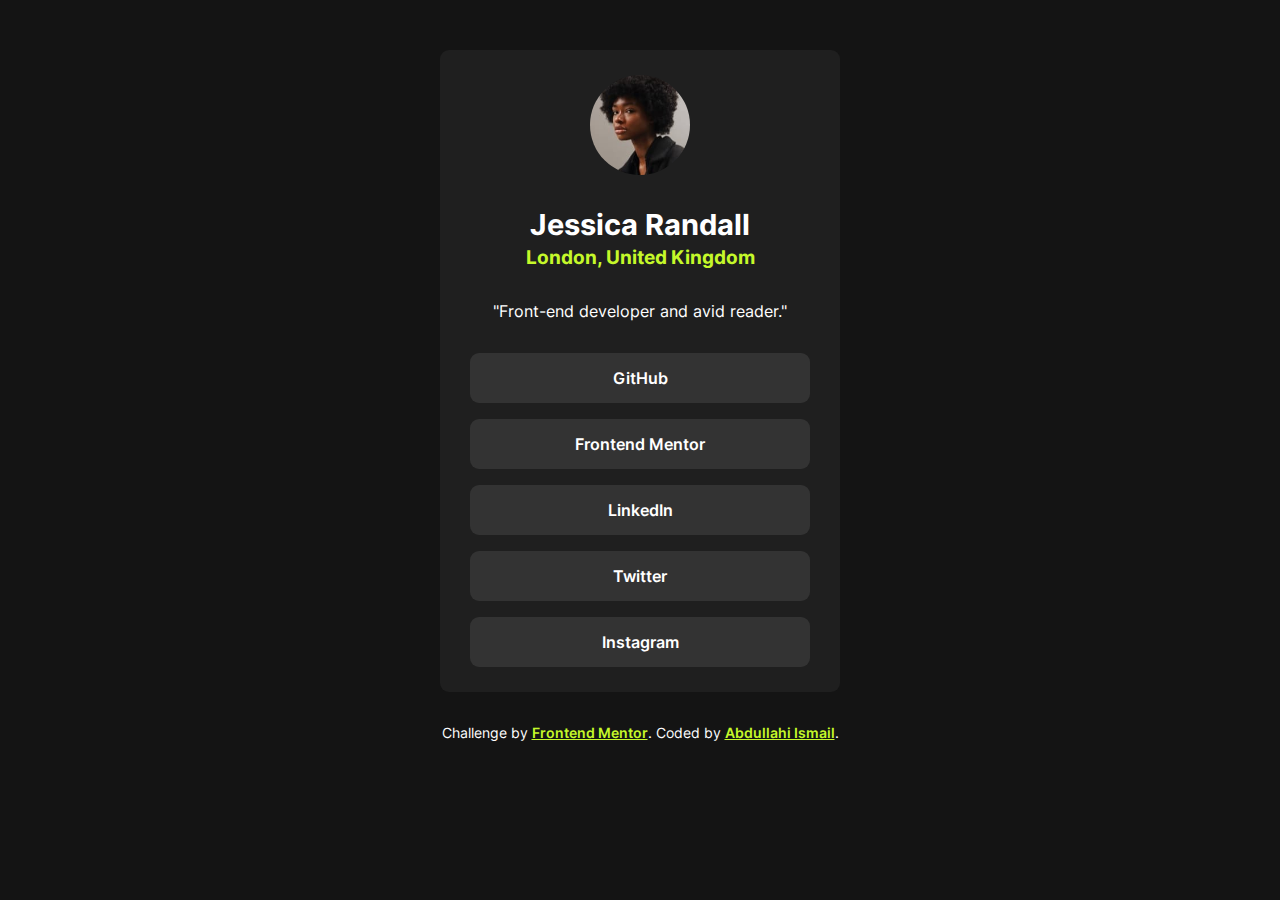
==== social-links-profile-main/index.html @ 94cb7884 "social links completed" ====
<!DOCTYPE html>
<html lang="en">
	<head>
		<meta charset="UTF-8" />
		<meta name="viewport" content="width=device-width, initial-scale=1.0" />
		<link
			rel="icon"
			type="image/png"
			sizes="32x32"
			href="./assets/images/favicon-32x32.png" />
		<link rel="stylesheet" href="./styles/style.css" />
		<title>Frontend Mentor | Social links profile</title>
	</head>
	<body>
		<main>
			<header>
				<div class="avatar">
					<img
						src="./assets/images/avatar-jessica.jpeg"
						alt="avatar-jessica" />
				</div>
				<h2>Jessica Randall</h2>
				<h3>London, United Kingdom</h3>
				<p>"Front-end developer and avid reader."</p>
			</header>
			<div class="links-container">
				<a href="#" class="link">GitHub </a>
				<a href="#" class="link">Frontend Mentor</a>
				<a href="#" class="link">LinkedIn</a>
				<a href="#" class="link">Twitter</a>
				<a href="#" class="link">Instagram</a>
			</div>
		</main>
		<div class="attribution">
			Challenge by
			<a
				href="https://www.frontendmentor.io?ref=challenge"
				target="_blank"
				>Frontend Mentor</a
			>. Coded by <a href="#">Abdullahi Ismail</a>.
		</div>
	</body>
</html>
---- social-links-profile-main/styles/style.css ----
* {
  margin: 0;
  padding: 0;
  box-sizing: border-box;
}

:root {
  --Green: hsl(75, 94%, 57%);
  --White: hsl(0, 0%, 100%);
  --Grey: hsl(0, 0%, 20%);
  --Dark-Grey: hsl(0, 0%, 12%);
  --Off-Black: hsl(0, 0%, 8%);
}
@font-face {
  font-family: "Inter";
  src: url("../assets/fonts/Inter-VariableFont_slnt,wght.ttf");
}

h2 {
  font-size: 1.8rem;
}

body {
  font-family: "Inter";
  padding: 50px 25px;
  background-color: var(--Off-Black);
  color: var(--White);
}

main {
  margin: 0 auto;
  max-width: 400px;
  padding: 25px 20px;
  background-color: var(--Dark-Grey);
  border-radius: 9px;
}

header {
  text-align: center;
}
header h2 {
  margin-top: 2rem;
  margin-bottom: 0.25rem;
}
header h3 {
  color: var(--Green);
}
header .avatar {
  display: flex;
  justify-content: center;
}
header .avatar img {
  width: 100px;
  height: 100px;
  border-radius: 50%;
}
header p {
  margin-top: 2rem;
}

.links-container {
  margin-top: 2rem;
  display: flex;
  flex-direction: column;
  justify-content: center;
  align-items: center;
  gap: 1rem;
}
.links-container a {
  width: calc(100% - 20px);
  text-decoration: none;
  text-align: center;
  font-family: "Inter";
  font-weight: 600;
  color: var(--White);
  background-color: var(--Grey);
  padding: 15px 20px;
  border-radius: 9px;
}
.links-container a:hover {
  color: var(--Off-Black);
  background-color: var(--Green);
}

.attribution {
  margin-top: 2rem;
  font-size: 14px;
  text-align: center;
}
.attribution a {
  font-family: "Inter";
  font-weight: 600;
  color: var(--Green);
}
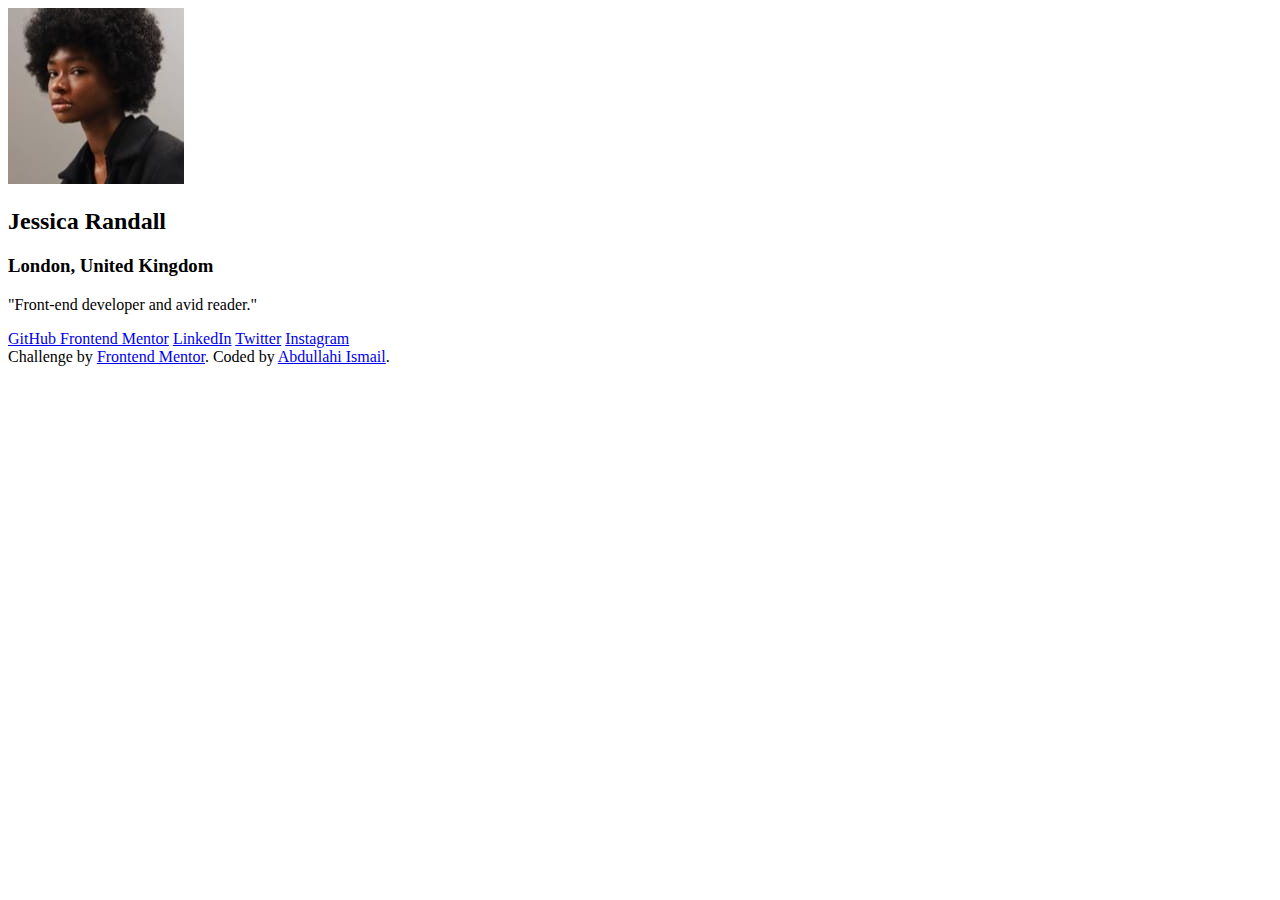
==== commit a231d31d: "updated links" ====
--- a/social-links-profile-main/index.html
+++ b/social-links-profile-main/index.html
@@ -37,7 +37,7 @@
 				href="https://www.frontendmentor.io?ref=challenge"
 				target="_blank"
 				>Frontend Mentor</a
-			>. Coded by <a href="#">Abdullahi Ismail</a>.
+			>. Coded by <a href="https://www.frontendmentor.io/profile/M1RAK">Abdullahi Ismail</a>.
 		</div>
 	</body>
 </html>
